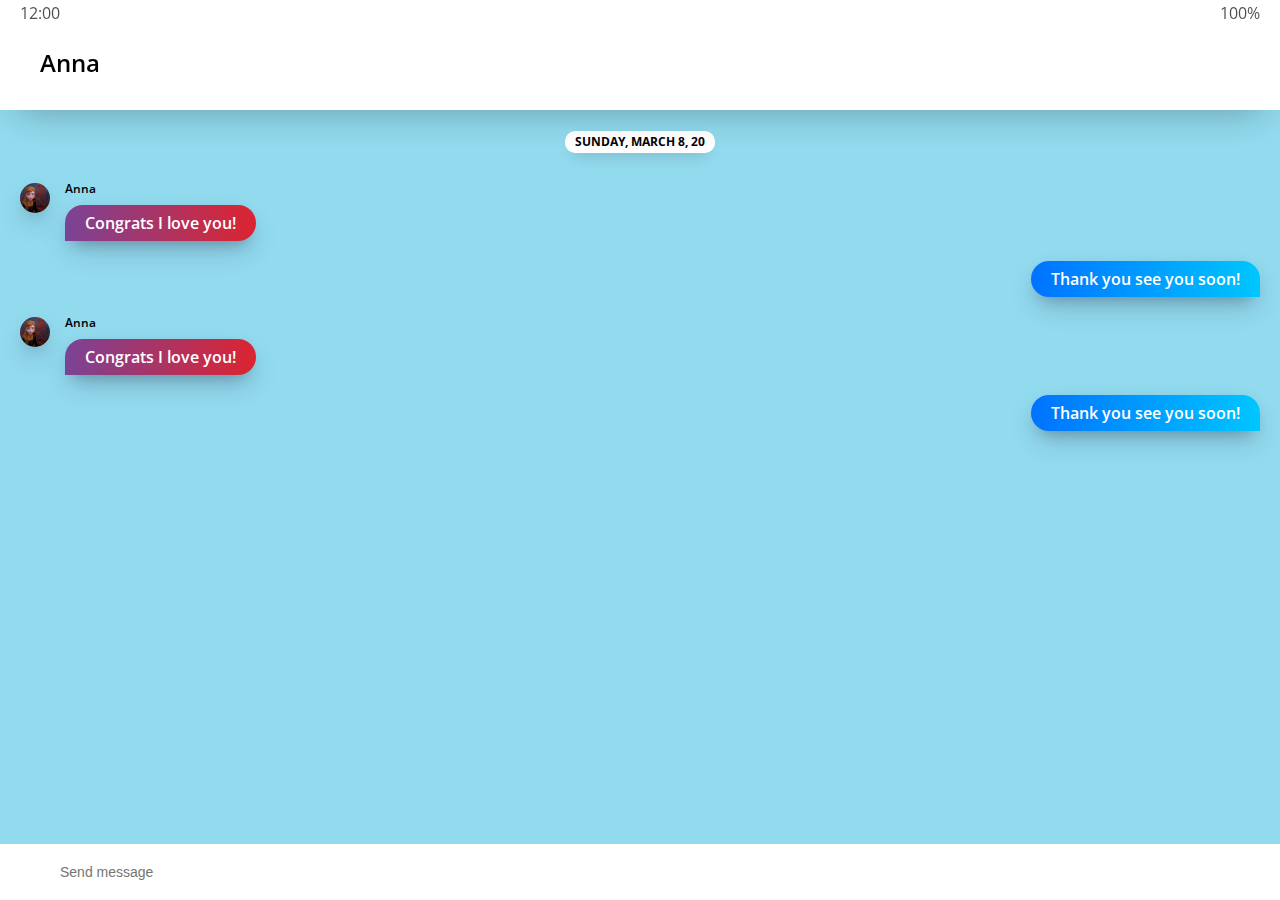
==== chat.html @ f1f74e3b "g" ====
<!DOCTYPE html>
<html lang="en">
  <head>
    <meta charset="UTF-8" />
    <meta name="viewport" content="width=device-width, initial-scale=1.0" />
    <meta http-equiv="X-UA-Compatible" content="ie=edge" />
    <link
      rel="stylesheet"
      href="https://use.fontawesome.com/releases/v5.7.2/css/all.css"
      integrity="sha384-fnmOCqbTlWIlj8LyTjo7mOUStjsKC4pOpQbqyi7RrhN7udi9RwhKkMHpvLbHG9Sr"
      crossorigin="anonymous"
    />
    <link rel="stylesheet" href="css/styles.css" />
    <title>Chat | Kakao Clone</title>
  </head>
  <body class="chats-body">
      <div class="header-wrapper">
          <div class="status-bar">
            <div class="status-bar__column">
              <span class="status-bar__clock">12:00</span>
            </div>
            <div class="status-bar__column">
              <i class="fas fa-clock"></i>
              <i class="fas fa-volume-mute"></i>
              <i class="fas fa-wifi"></i>
              <span class="status-bar__battery-level">100%</span>
              <i class="fas fa-battery-full"></i>
            </div>
      </div>
      <header class="header">
          <div class="header__header-column">
            <a href="index.html" class="header__back-btn">
              <i class="fas fa-arrow-left"></i>
            </a>
            <h1 class="header__title">Anna</h1>
          </div>
          <div class="header__header-column">
            <span class="header__icon">
              <i class="fas fa-search"></i>
            </span>
            <span class="header__icon">
              <i class="fas fa-bars"></i>
            </span>
          </div>
        </header>
    </div>
    <main class="chat-screen">
      <ul class="chat__messages">
        <span class="chat__timestamp">SUNDAY, MARCH 8, 20</span>
        <li class="incoming-message message">
          <img src="images/avatar.jpg" class="m-avatar message__avatar" />
          <div class="message__content">
            <span class="message__author">Anna</span>
            <span class="message__bubble">
              Congrats I love you!
            </span>
          </div>
          
        </li>
        <li class="sent-message message">
          
          <div class="message__content">
            <span class="message__bubble">
              Thank you see you soon!
            </span>
          </div>
        </li>
        <li class="incoming-message message">
          <img src="images/avatar.jpg" class="m-avatar message__avatar" />
          <div class="message__content">
            <span class="message__author">Anna</span>
            <span class="message__bubble">
              Congrats I love you!
            </span>
          </div>
        </li>
        <li class="sent-message message">
          <div class="message__content">
            <span class="message__bubble">
              Thank you see you soon!
            </span>
          </div>
        </li>
      </ul>
    </main>
    <div class="chat__write--container">
        <input
          type="text"
          class="chat__write"
          placeholder="Send message"
          class="chat__write-input"
        />
  
    <div class="chat__icon-left chat__icon">
        <i class="far fa-plus-square"></i>
      </div>
      <div class="chat__icon-right chat__icon">
        <span class="chat__write-icon">
          <i class="far fa-smile-wink"></i>
        </span>
        <span class="chat__write-icon">
          <i class="fas fa-microphone"></i>
        </span>
      </div>
    </div>
    
  </body>
</html>
---- css/styles.css ----
@import url("https://fonts.googleapis.com/css?family=Open+Sans:300:400,600");
@import "reset.css";
@import "status-bar.css";
@import "header.css";
@import "nav-bar.css";
@import "friend.css";
@import "friends.css";
@import "find.css";
@import "more.css";
@import "settings.css";
@import "chat.css";
@import "mobile.css";


* {
  box-sizing: border-box;
}

body {
  background-color: white;
  padding: 10px 20px;
  color: #020202;
  font-family: "Open Sans", -apple-system, BlinkMacSystemFont, "Segoe UI",
    Roboto, Oxygen, Ubuntu, Cantarell, "Helvetica Neue", sans-serif;
}

a {
    color: inherit;
    text-decoration: none;
}

@keyframes fadeIn {
    from {
      opacity: 0;
      transform: translateY(50px);
    }
    to {
      opacity: 1;
      transform: none;
    }
  }
  
  main {
    animation: fadeIn 0.5s ease-in-out;
  }
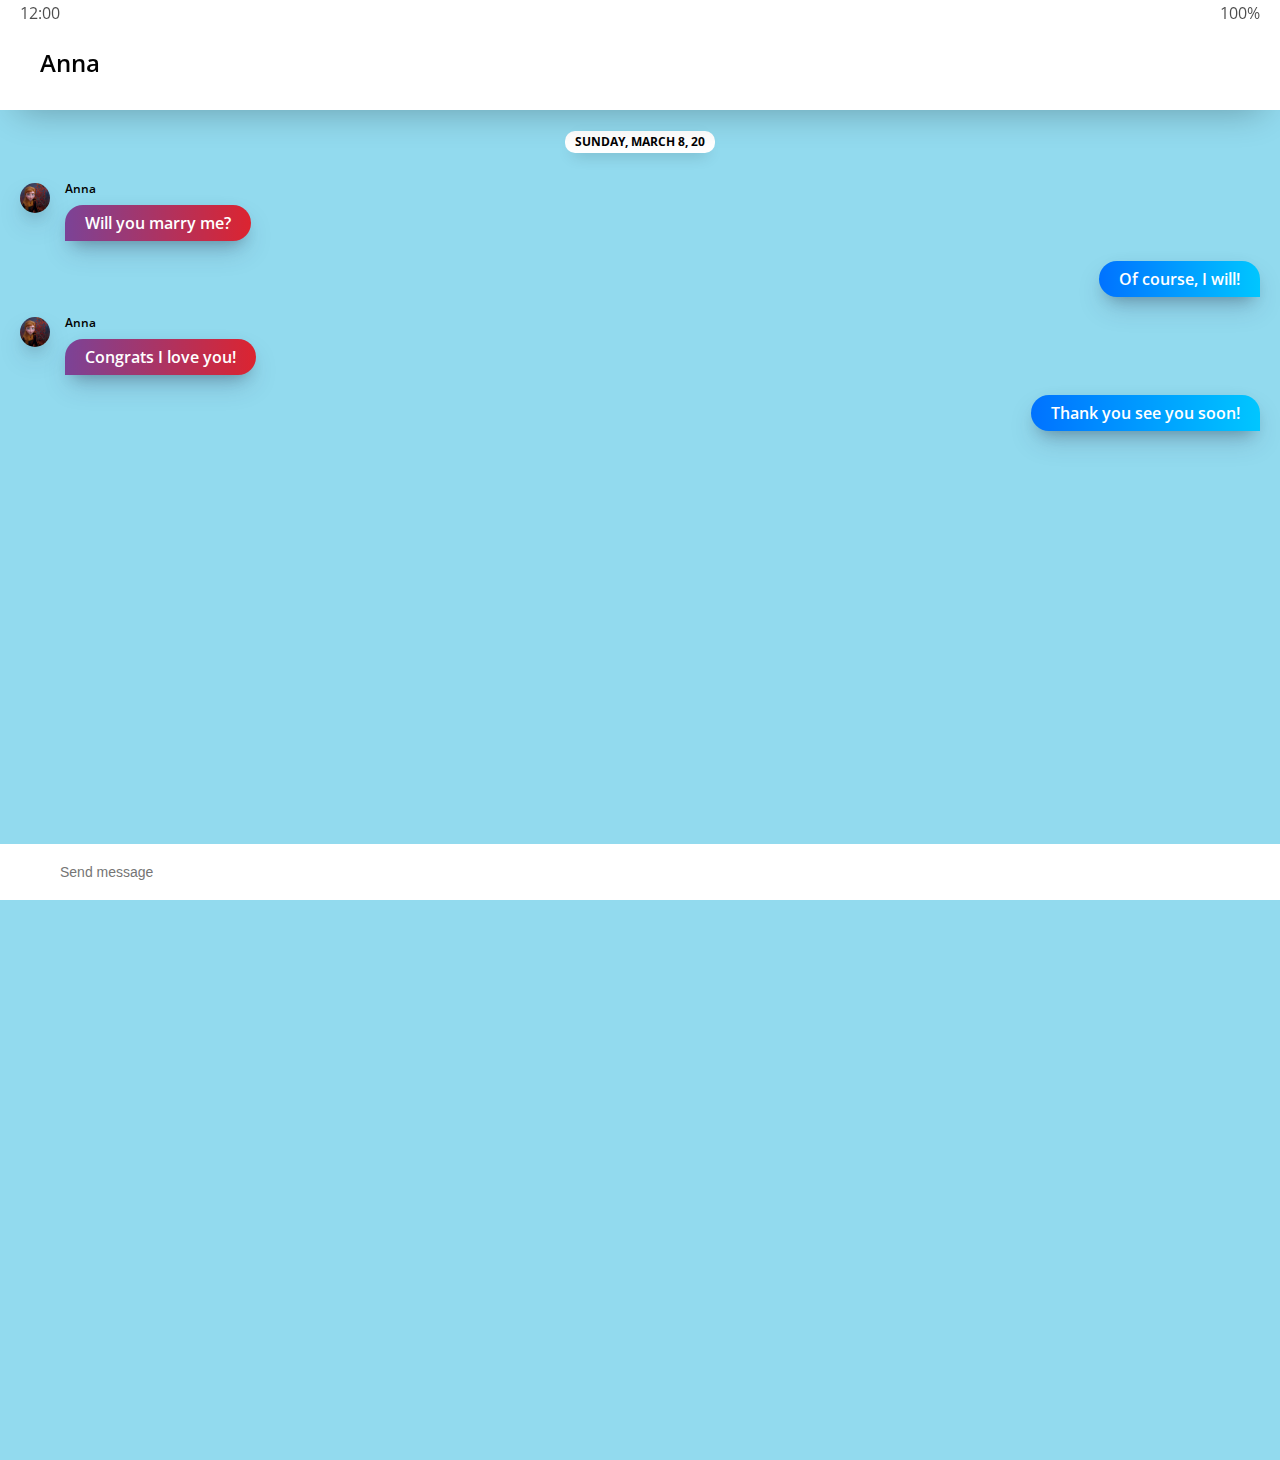
==== commit b5a04c87: "g" ====
--- a/chat.html
+++ b/chat.html
@@ -52,7 +52,7 @@
           <div class="message__content">
             <span class="message__author">Anna</span>
             <span class="message__bubble">
-              Congrats I love you!
+              Will you marry me?
             </span>
           </div>
           
@@ -61,7 +61,7 @@
           
           <div class="message__content">
             <span class="message__bubble">
-              Thank you see you soon!
+              Of course, I will!
             </span>
           </div>
         </li>
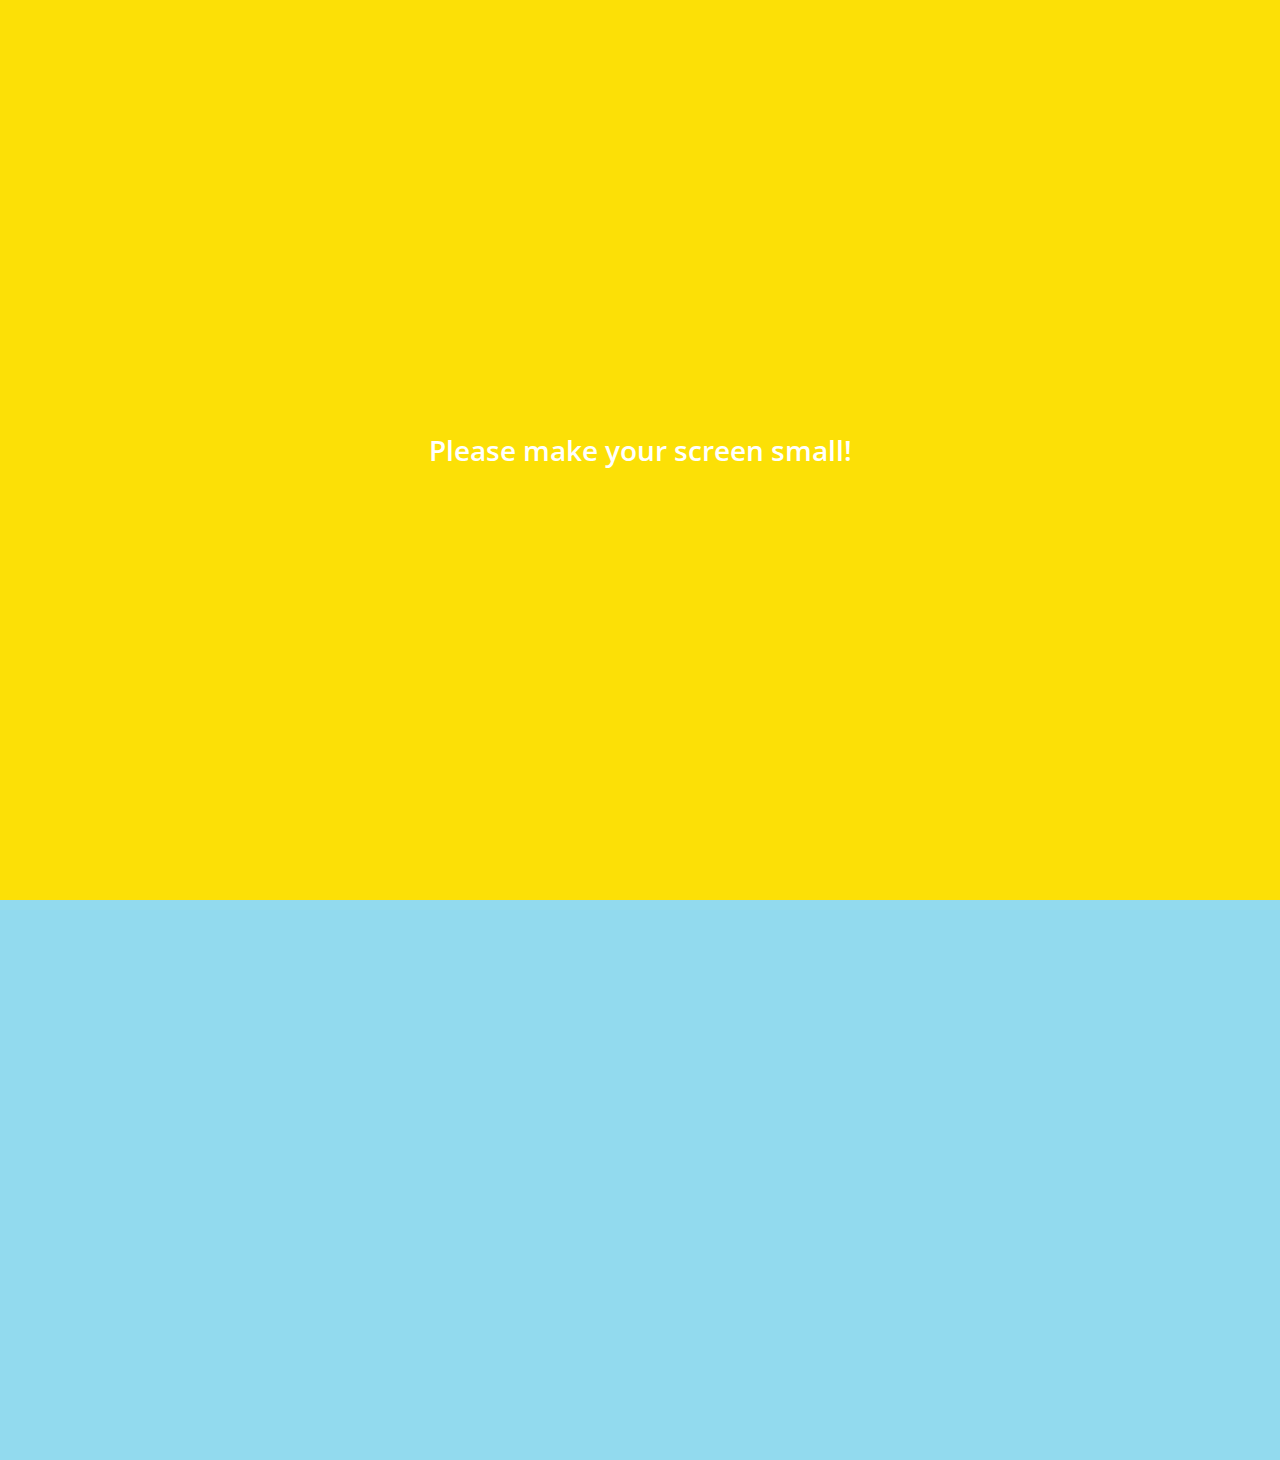
==== commit 5d27f0d4: "g" ====
--- a/chat.html
+++ b/chat.html
@@ -103,6 +103,9 @@
         </span>
       </div>
     </div>
+    <div class="bigScreen">
+      <span class="bigScreen__text">Please make your screen small!</span>
+    </div>
     
   </body>
 </html>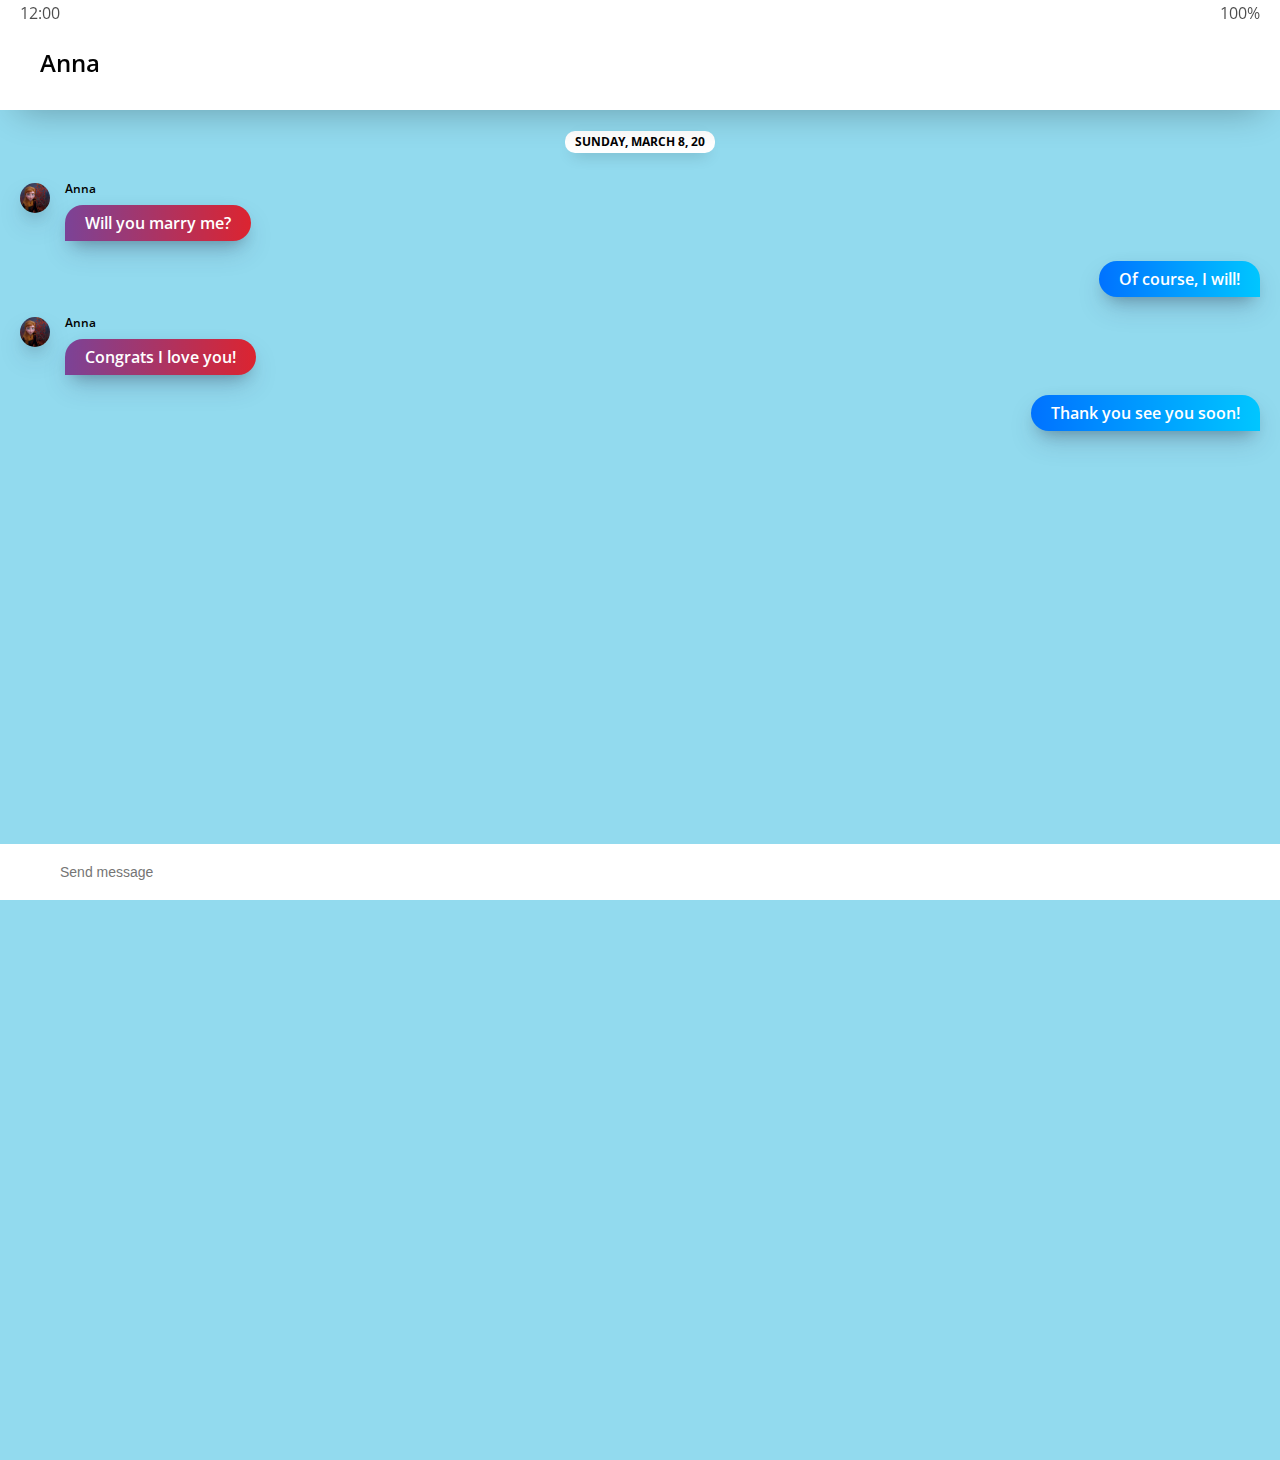
==== commit 044b1ed6: "Update chat.html" ====
--- a/chat.html
+++ b/chat.html
@@ -83,14 +83,15 @@
         </li>
       </ul>
     </main>
-    <div class="chat__write--container">
-        <input
+      <form class="js_">
+        <div class="chat__write--container">
+           
+            <input
           type="text"
           class="chat__write"
           placeholder="Send message"
           class="chat__write-input"
-        />
-  
+            />
     <div class="chat__icon-left chat__icon">
         <i class="far fa-plus-square"></i>
       </div>
@@ -103,9 +104,8 @@
         </span>
       </div>
     </div>
-    <div class="bigScreen">
-      <span class="bigScreen__text">Please make your screen small!</span>
-    </div>
-    
+      </form>
+      
+    <script type="text/javascript" src="index.js"></script>
   </body>
-</html>+</html>
